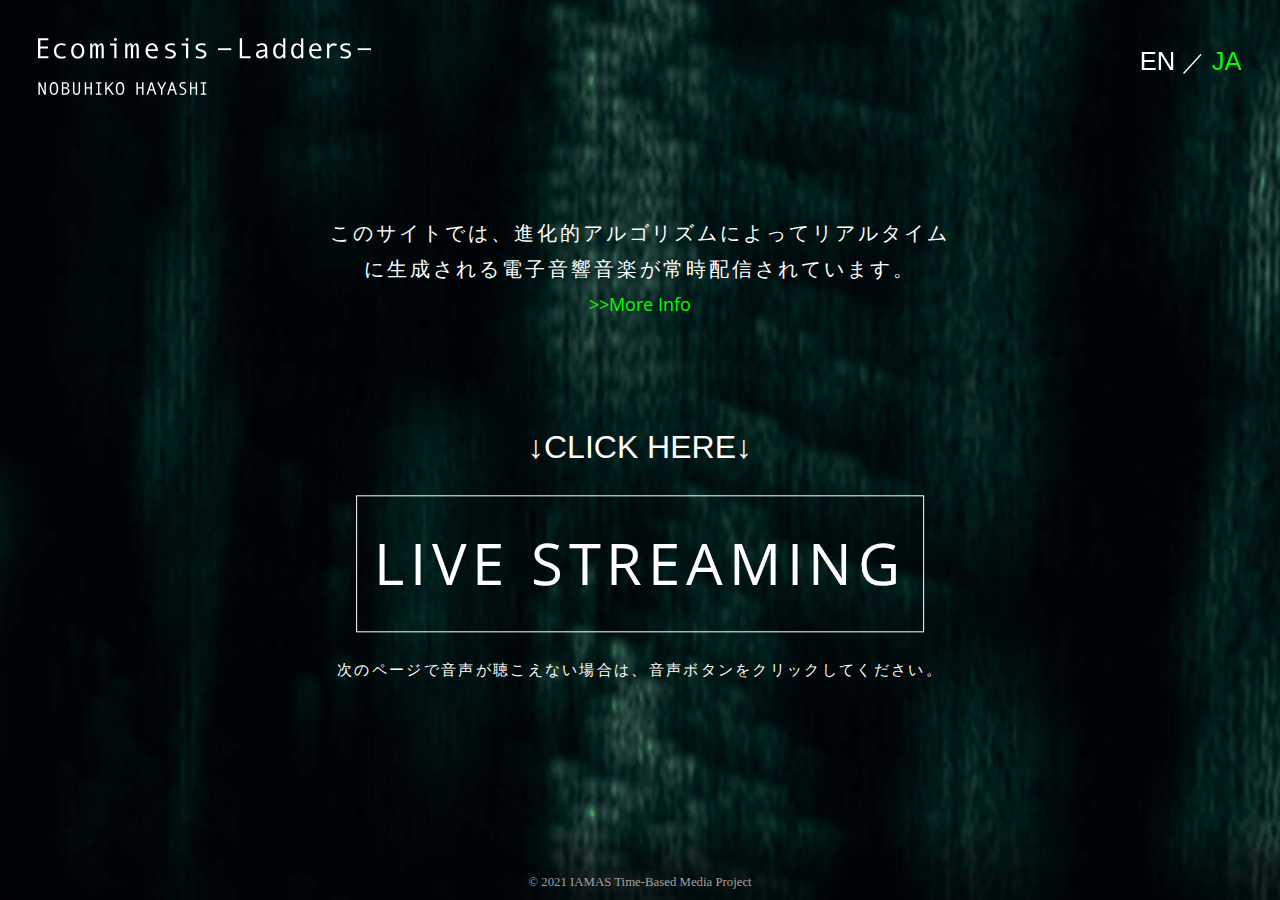
==== index_ja.html @ d25e6bfc "Add files via upload" ====
<!DOCTYPE html>
<html lang="ja">
<head>
    <meta charset="utf-8">
    <title>ecomimesis_ja</title>
    <link href="destyle_ind_j.css" rel="stylesheet" />
    <link href="style_ind_j.css" rel="stylesheet" />
    <!-- google font -->
    <link rel="preconnect" href="https://fonts.googleapis.com">
    <link rel="preconnect" href="https://fonts.gstatic.com" crossorigin>
    <link href="https://fonts.googleapis.com/css2?family=Open+Sans:wght@300&display=swap" rel="stylesheet">
    <link href="https://fonts.googleapis.com/css2?family=Open+Sans:wght@300&family=Shippori+Mincho:wght@500&display=swap" rel="stylesheet">     <!-- google font -->
    <meta name="description" content="このサイトでは、進化的アルゴリズムによってリアルタイムに生成される電子音響音楽が常時配信されています。" />
    <meta name="keywords" content="Ecomimesis Ladders エコミメシス 梯子 Hayashi Nobuhiko 林暢彦 はやしのぶひこ" />
    <meta name="viewport" content="widght=device-width">
            <title>Ecomimesis —Ladders— (Japanese)</title>
            <link href="reset.css" rel="stylesheet" type="text/css" />
</head>
    <link rel="icon" href="favicon.ico">
<body>
    <a href="index_ja.html" class="title">
        <img src="img/ecomimesis_titleLogo.svg" width="950"; style="min-width: 30vmax;width: 30vmax;height: auto;margin:1%;padding:2%;">
    </a>
  <div class="switch" style="text-align:right;">
    <a href="index.html">
      <nobr>
        EN
      </nobr>
    </a> 
      <nobr style="font-size:90%;">
        ／
      </nobr>
      <nobr style="color:#00ff00;">
        JA
      </nobr>
  </div>
    <div class="info">
        <p><span style="letter-spacing: 0.15em;">このサイトでは、進化的アルゴリズムによってリアルタイムに生成される電子音響音楽が常時配信されています。</span>
        <a href="info_ja.html"><span style="font-family: 'Open Sans', sans-serif;  
            font-size:90%; color:#00ff00; text-align: right;" class="moreInfo">>>More Info
        </span></a>
        </p>
    </div>
  
    <div class="buttonMaster">
      <nobr><p style="padding-top:2em;font-size:2em;">
        ↓CLICK HERE↓
      </p></nobr>
        <div class="btnEf">
        <div class="button">
            <nobr><a href="http://202.43.245.239/">LIVE STREAMING
          </a></nobr>
        </div>
        </div>
        <div class="buttonText">
            <p>次のページで音声が聴こえない場合は、音声ボタンをクリックしてください。
            </p>
        </div>
    </div>


    <div class="copy">
        <nobr><span style="font-family:'Times New Roman', 'Times'; font-size:100%;">&copy;</span> 2021 IAMAS Time-Based Media Project</nobr>
    </div>
</body>
</html>
---- destyle_ind_j.css ----
/*! destyle.css v2.0.2 | MIT License | https://github.com/nicolas-cusan/destyle.css */

/* Reset box-model and set borders */
/* ============================================ */

*,
::before,
::after {
  box-sizing: border-box;
  border-style: solid;
  border-width: 0;
}

/* Document */
/* ============================================ */

/**
 * 1. Correct the line height in all browsers.
 * 2. Prevent adjustments of font size after orientation changes in iOS.
 * 3. Remove gray overlay on links for iOS.
 */

html {
  line-height: 1.15; /* 1 */
  -webkit-text-size-adjust: 100%; /* 2 */
  -webkit-tap-highlight-color: transparent; /* 3*/
}

/* Sections */
/* ============================================ */

/**
 * Remove the margin in all browsers.
 */

body {
  margin: 0;
}

/**
 * Render the `main` element consistently in IE.
 */

main {
  display: block;
}

/* Vertical rhythm */
/* ============================================ */

p,
table,
blockquote,
address,
pre,
iframe,
form,
figure,
dl {
  margin: 0;
}

/* Headings */
/* ============================================ */

h1,
h2,
h3,
h4,
h5,
h6 {
  font-size: inherit;
  line-height: inherit;
  font-weight: inherit;
  margin: 0;
}

/* Lists (enumeration) */
/* ============================================ */

ul,
ol {
  margin: 0;
  padding: 0;
  list-style: none;
}

/* Lists (definition) */
/* ============================================ */

dt {
  font-weight: bold;
}

dd {
  margin-left: 0;
}

/* Grouping content */
/* ============================================ */

/**
 * 1. Add the correct box sizing in Firefox.
 * 2. Show the overflow in Edge and IE.
 */

hr {
  box-sizing: content-box; /* 1 */
  height: 0; /* 1 */
  overflow: visible; /* 2 */
  border-top-width: 1px;
  margin: 0;
  clear: both;
  color: inherit;
}

/**
 * 1. Correct the inheritance and scaling of font size in all browsers.
 * 2. Correct the odd `em` font sizing in all browsers.
 */

pre {
  font-family: monospace, monospace; /* 1 */
  font-size: inherit; /* 2 */
}

address {
  font-style: inherit;
}

/* Text-level semantics */
/* ============================================ */

/**
 * Remove the gray background on active links in IE 10.
 */

a {
  background-color: transparent;
  text-decoration: none;
  color: inherit;
}

/**
 * 1. Remove the bottom border in Chrome 57-
 * 2. Add the correct text decoration in Chrome, Edge, IE, Opera, and Safari.
 */

abbr[title] {
  text-decoration: underline; /* 2 */
  text-decoration: underline dotted; /* 2 */
}

/**
 * Add the correct font weight in Chrome, Edge, and Safari.
 */

b,
strong {
  font-weight: bolder;
}

/**
 * 1. Correct the inheritance and scaling of font size in all browsers.
 * 2. Correct the odd `em` font sizing in all browsers.
 */

code,
kbd,
samp {
  font-family: monospace, monospace; /* 1 */
  font-size: inherit; /* 2 */
}

/**
 * Add the correct font size in all browsers.
 */

small {
  font-size: 80%;
}

/**
 * Prevent `sub` and `sup` elements from affecting the line height in
 * all browsers.
 */

sub,
sup {
  font-size: 75%;
  line-height: 0;
  position: relative;
  vertical-align: baseline;
}

sub {
  bottom: -0.25em;
}

sup {
  top: -0.5em;
}

/* Embedded content */
/* ============================================ */

/**
 * Prevent vertical alignment issues.
 */

img,
embed,
object,
iframe {
  vertical-align: bottom;
}

/* Forms */
/* ============================================ */

/**
 * Reset form fields to make them styleable
 */

button,
input,
optgroup,
select,
textarea {
  -webkit-appearance: none;
  appearance: none;
  vertical-align: middle;
  color: inherit;
  font: inherit;
  background: transparent;
  padding: 0;
  margin: 0;
  outline: 0;
  border-radius: 0;
  text-align: inherit;
}

/**
 * Reset radio and checkbox appearance to preserve their look in iOS.
 */

[type="checkbox"] {
  -webkit-appearance: checkbox;
  appearance: checkbox;
}

[type="radio"] {
  -webkit-appearance: radio;
  appearance: radio;
}

/**
 * Show the overflow in IE.
 * 1. Show the overflow in Edge.
 */

button,
input {
  /* 1 */
  overflow: visible;
}

/**
 * Remove the inheritance of text transform in Edge, Firefox, and IE.
 * 1. Remove the inheritance of text transform in Firefox.
 */

button,
select {
  /* 1 */
  text-transform: none;
}

/**
 * Correct the inability to style clickable types in iOS and Safari.
 */

button,
[type="button"],
[type="reset"],
[type="submit"] {
  cursor: pointer;
  -webkit-appearance: none;
  appearance: none;
}

button[disabled],
[type="button"][disabled],
[type="reset"][disabled],
[type="submit"][disabled] {
  cursor: default;
}

/**
 * Remove the inner border and padding in Firefox.
 */

button::-moz-focus-inner,
[type="button"]::-moz-focus-inner,
[type="reset"]::-moz-focus-inner,
[type="submit"]::-moz-focus-inner {
  border-style: none;
  padding: 0;
}

/**
 * Restore the focus styles unset by the previous rule.
 */

button:-moz-focusring,
[type="button"]:-moz-focusring,
[type="reset"]:-moz-focusring,
[type="submit"]:-moz-focusring {
  outline: 1px dotted ButtonText;
}

/**
 * Remove arrow in IE10 & IE11
 */

select::-ms-expand {
  display: none;
}

/**
 * Remove padding
 */

option {
  padding: 0;
}

/**
 * Reset to invisible
 */

fieldset {
  margin: 0;
  padding: 0;
  min-width: 0;
}

/**
 * 1. Correct the text wrapping in Edge and IE.
 * 2. Correct the color inheritance from `fieldset` elements in IE.
 * 3. Remove the padding so developers are not caught out when they zero out
 *    `fieldset` elements in all browsers.
 */

legend {
  color: inherit; /* 2 */
  display: table; /* 1 */
  max-width: 100%; /* 1 */
  padding: 0; /* 3 */
  white-space: normal; /* 1 */
}

/**
 * Add the correct vertical alignment in Chrome, Firefox, and Opera.
 */

progress {
  vertical-align: baseline;
}

/**
 * Remove the default vertical scrollbar in IE 10+.
 */

textarea {
  overflow: auto;
}

/**
 * Correct the cursor style of increment and decrement buttons in Chrome.
 */

[type="number"]::-webkit-inner-spin-button,
[type="number"]::-webkit-outer-spin-button {
  height: auto;
}

/**
 * 1. Correct the outline style in Safari.
 */

[type="search"] {
  outline-offset: -2px; /* 1 */
}

/**
 * Remove the inner padding in Chrome and Safari on macOS.
 */

[type="search"]::-webkit-search-decoration {
  -webkit-appearance: none;
}

/**
 * 1. Correct the inability to style clickable types in iOS and Safari.
 * 2. Change font properties to `inherit` in Safari.
 */

::-webkit-file-upload-button {
  -webkit-appearance: button; /* 1 */
  font: inherit; /* 2 */
}

/**
 * Clickable labels
 */

label[for] {
  cursor: pointer;
}

/* Interactive */
/* ============================================ */

/*
 * Add the correct display in Edge, IE 10+, and Firefox.
 */

details {
  display: block;
}

/*
 * Add the correct display in all browsers.
 */

summary {
  display: list-item;
}

/*
 * Remove outline for editable content.
 */

[contenteditable] {
  outline: none;
}

/* Table */
/* ============================================ */

table {
  border-collapse: collapse;
  border-spacing: 0;
}

caption {
  text-align: left;
}

td,
th {
  vertical-align: top;
  padding: 0;
}

th {
  text-align: left;
  font-weight: bold;
}

/* Misc */
/* ============================================ */

/**
 * Add the correct display in IE 10+.
 */

template {
  display: none;
}

/**
 * Add the correct display in IE 10.
 */

[hidden] {
  display: none;
}
---- style_ind_j.css ----
@charset "UTF-8";
@import url("destyle.css");

html {
    color: #fff;
}

body {
    font-family: "Noto Sans JP", sans-serif;
    background-color: #000; /* 背景色 */
    background-image: url(img/ecomimesis_home_black.jpg); /* 画像 */
    background-size: cover; /* 全画面 */
    background-attachment: fixed; /* 固定 */
    background-position: center center; /* 縦横中央 */
}


.switch {
    font-size:2vmax;
    position: fixed;
    z-index: 1;
    top: 1%;
    right: 0px;
    padding: 1%;
    margin: 2%;
}

.info {
    font-family: 'Shippori Mincho B1', serif;
    font-size: 1.55vmax;
    text-align:center; 
    line-height: 1.8em;
    position: absolute;
    top: 30%;
    left: 50%;
    transform: translateY(-50%) translateX(-50%); /* 要素の大きさの半分の距離を左、上方向に移動する */
    -webkit-transform: translateY(-50%) translateX(-50%);
}

.moreInfo{

    position: relative;
    display: inline-block;
    text-decoration: none;

}
.moreInfo::after {
    position: absolute;
    bottom: 6px;
    left: 0;
    content: '';
    width: 100%;
    height: 1px;
    background: #00ff00;
    transform: scale(0, 1);
    transform-origin: right top;
    transition: transform .3s;
  }

.moreInfo:hover::after {
    transform-origin: left top;
    transform: scale(1, 1);
  }

.clickInfo{
    display: inline-block;
    position: absolute;
    top: 38%;
    left: 50%;
    transform: translateY(-50%) translateX(-50%); /* 要素の大きさの半分の距離を左、上方向に移動する */
    -webkit-transform: translateY(-50%) translateX(-50%);
    text-align: center;
}

.buttonMaster{
    display: inline-block;
    position: absolute;
    top: 58%;
    left: 50%;
    transform: translateY(-50%) translateX(-50%); /* 要素の大きさの半分の距離を左、上方向に移動する */
    -webkit-transform: translateY(-50%) translateX(-50%);
    text-align: center;
}


.button {
    text-decoration: none;
    font-family: 'Open Sans', sans-serif;  
    font-size: 4.5vmax;
    letter-spacing:0.1em;
    border: 1.25px solid #ffffff;
    padding: 0.6em 0.3em;
    margin: 0.5em;
}

.buttonText {
    font-family: 'Open Sans', sans-serif;  
    font-size: 1.2vw;
    letter-spacing:0.15em;
}
 
.btnEf :hover{
    -webkit-transition: all 0.3s ease;
    -moz-transition: all 0.3s ease;
    -o-transition: all 0.3s ease;
    transition: all  0.3s ease;
    transform: scale(1.02, 1.02);
    color: #00ff00;
    border-color:#00ff00;
}


.copy {
    font-family:'Times New Roman', 'Times';
    color: #a1a1a1; 
    font-size: 1.0vmax;
    position: absolute;
    top: 98%;
    left: 50%;
    transform: translateY(-50%) translateX(-50%); /* 要素の大きさの半分の距離を左、上方向に移動する */
    -webkit-transform: translateY(-50%) translateX(-50%);
}
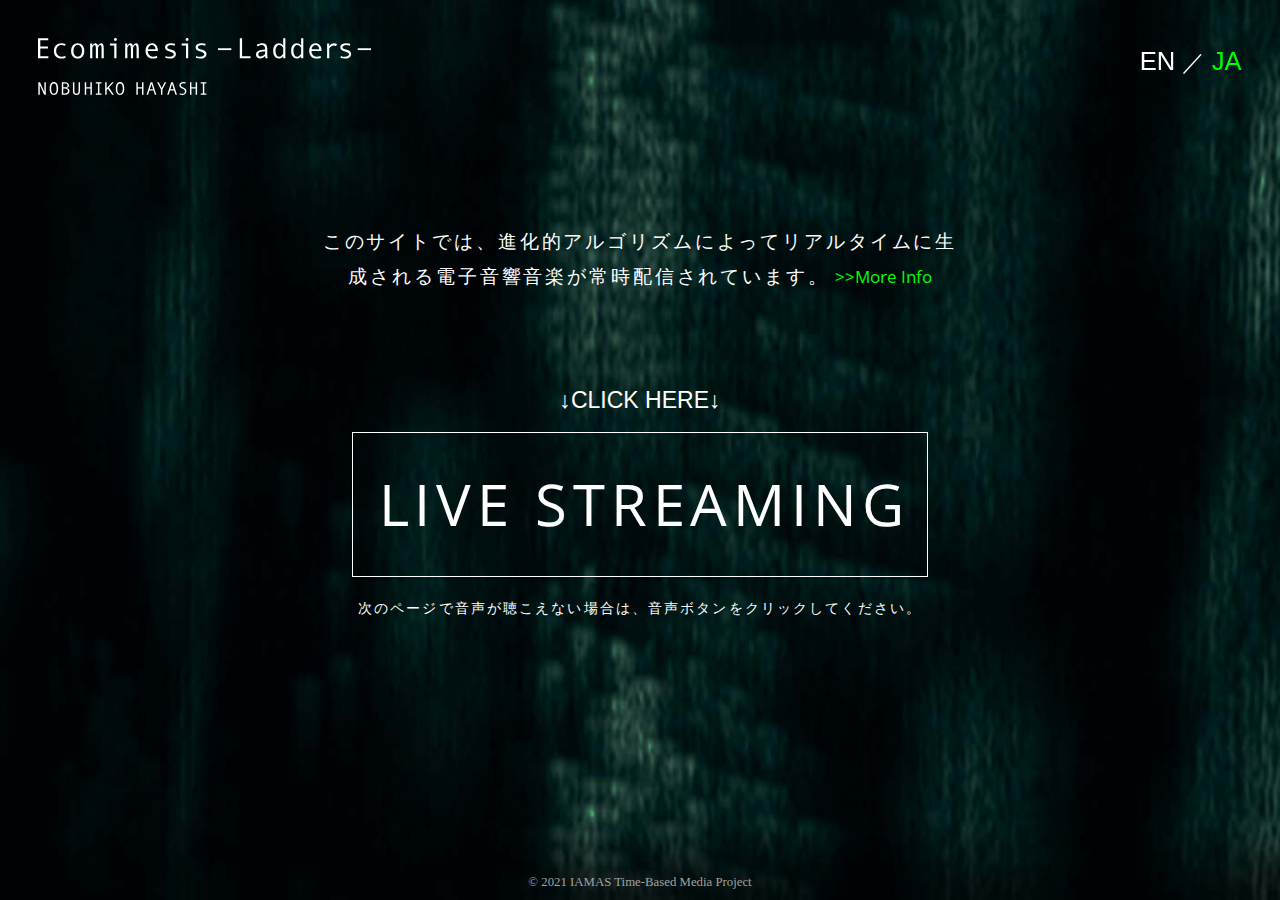
==== commit 2f94cc70: "Add files via upload" ====
--- a/index_ja.html
+++ b/index_ja.html
@@ -3,66 +3,70 @@
 <head>
     <meta charset="utf-8">
     <title>ecomimesis_ja</title>
-    <link href="destyle_ind_j.css" rel="stylesheet" />
-    <link href="style_ind_j.css" rel="stylesheet" />
+    <link href="destyle.css" rel="stylesheet" />
+    <link href="style_ind_ja.css" rel="stylesheet" />
     <!-- google font -->
     <link rel="preconnect" href="https://fonts.googleapis.com">
     <link rel="preconnect" href="https://fonts.gstatic.com" crossorigin>
     <link href="https://fonts.googleapis.com/css2?family=Open+Sans:wght@300&display=swap" rel="stylesheet">
-    <link href="https://fonts.googleapis.com/css2?family=Open+Sans:wght@300&family=Shippori+Mincho:wght@500&display=swap" rel="stylesheet">     <!-- google font -->
+    <link href="https://fonts.googleapis.com/css2?family=Open+Sans:wght@300&family=Shippori+Mincho:wght@500&display=swap" rel="stylesheet">
+    <!-- google font -->
     <meta name="description" content="このサイトでは、進化的アルゴリズムによってリアルタイムに生成される電子音響音楽が常時配信されています。" />
-    <meta name="keywords" content="Ecomimesis Ladders エコミメシス 梯子 Hayashi Nobuhiko 林暢彦 はやしのぶひこ" />
-    <meta name="viewport" content="widght=device-width">
-            <title>Ecomimesis —Ladders— (Japanese)</title>
-            <link href="reset.css" rel="stylesheet" type="text/css" />
+    <meta name="keywords" content="Ecomimesis, Ladders, music, エコミメシス, 梯子, Hayashi Nobuhiko, 林暢彦, はやしのぶひこ" />
+    <meta name="viewport" content="widght=360">
+        <title>エコミメシス —梯子—</title>
 </head>
     <link rel="icon" href="favicon.ico">
 <body>
-    <a href="index_ja.html" class="title">
-        <img src="img/ecomimesis_titleLogo.svg" width="950"; style="min-width: 30vmax;width: 30vmax;height: auto;margin:1%;padding:2%;">
-    </a>
-  <div class="switch" style="text-align:right;">
-    <a href="index.html">
-      <nobr>
-        EN
-      </nobr>
-    </a> 
-      <nobr style="font-size:90%;">
-        ／
-      </nobr>
-      <nobr style="color:#00ff00;">
-        JA
-      </nobr>
+    <div class="parent">
+      <div class="child child1">
+        <div class="grandchild grandchild1-1">
+          <a href="index_ja.html">
+          <img src="img/ecomimesis_titleLogo.svg">
+          </a>
+        </div>
+        <div class="grandchild grandchild1-2">
+            <a href="index.html">
+              <nobr>
+                EN
+              </nobr>
+            </a> 
+              <nobr style="font-size:90%;">
+                ／
+              </nobr>
+              <nobr style="color:#00ff00;">
+                JA
+              </nobr>
+        </div>
+      </div>
+      <div class="child child2">
+        <p><span style="letter-spacing: 0.15em;">このサイトでは、進化的アルゴリズムによってリアルタイムに生成される電子音響音楽が常時配信されています。</span>
+          <a href="info_ja.html"><span style="font-family: 'Open Sans', sans-serif;  
+              font-size:90%; color:#00ff00; text-align: right;" class="moreInfo">>>More Info
+          </span></a>
+        </p>
+      </div>
+      <div class="child child3">      
+        <nobr><p>
+        ↓CLICK HERE↓
+        </p></nobr>
+      </div>
+      <div class="child child4">
+        <div class="btnEf">
+          <div class="btn">
+          <nobr><a href="http://202.43.245.239/">
+            LIVE STREAMING
+          </a></nobr>
+          </div>
+        </div>  
+      </div>
+      <div class="child child5">
+        <p>次のページで音声が聴こえない場合は、音声ボタンをクリックしてください。
+        </p>
+      </div>  
+    </div>
+    <div class="copy">
+      <nobr><span style="font-family:'Times New Roman', 'Times'; font-size:100%;">&copy;</span> 2021 IAMAS Time-Based Media Project</nobr>
   </div>
-    <div class="info">
-        <p><span style="letter-spacing: 0.15em;">このサイトでは、進化的アルゴリズムによってリアルタイムに生成される電子音響音楽が常時配信されています。</span>
-        <a href="info_ja.html"><span style="font-family: 'Open Sans', sans-serif;  
-            font-size:90%; color:#00ff00; text-align: right;" class="moreInfo">>>More Info
-        </span></a>
-        </p>
-    </div>
-  
-    <div class="buttonMaster">
-      <nobr><p style="padding-top:2em;font-size:2em;">
-        ↓CLICK HERE↓
-      </p></nobr>
-        <div class="btnEf">
-        <div class="button">
-            <nobr><a href="http://202.43.245.239/">LIVE STREAMING
-          </a></nobr>
-        </div>
-        </div>
-        <div class="buttonText">
-            <p>次のページで音声が聴こえない場合は、音声ボタンをクリックしてください。
-            </p>
-        </div>
-    </div>
-
-
-    <div class="copy">
-        <nobr><span style="font-family:'Times New Roman', 'Times'; font-size:100%;">&copy;</span> 2021 IAMAS Time-Based Media Project</nobr>
-    </div>
 </body>
 </html>
-    
-    
--- a/destyle.css
+++ b/destyle.css
@@ -0,0 +1,489 @@
+/*! destyle.css v2.0.2 | MIT License | https://github.com/nicolas-cusan/destyle.css */
+
+/* Reset box-model and set borders */
+/* ============================================ */
+
+*,
+::before,
+::after {
+  box-sizing: border-box;
+  border-style: solid;
+  border-width: 0;
+}
+
+/* Document */
+/* ============================================ */
+
+/**
+ * 1. Correct the line height in all browsers.
+ * 2. Prevent adjustments of font size after orientation changes in iOS.
+ * 3. Remove gray overlay on links for iOS.
+ */
+
+html {
+  line-height: 1.15; /* 1 */
+  -webkit-text-size-adjust: 100%; /* 2 */
+  -webkit-tap-highlight-color: transparent; /* 3*/
+}
+
+/* Sections */
+/* ============================================ */
+
+/**
+ * Remove the margin in all browsers.
+ */
+
+body {
+  margin: 0;
+}
+
+/**
+ * Render the `main` element consistently in IE.
+ */
+
+main {
+  display: block;
+}
+
+/* Vertical rhythm */
+/* ============================================ */
+
+p,
+table,
+blockquote,
+address,
+pre,
+iframe,
+form,
+figure,
+dl {
+  margin: 0;
+}
+
+/* Headings */
+/* ============================================ */
+
+h1,
+h2,
+h3,
+h4,
+h5,
+h6 {
+  font-size: inherit;
+  line-height: inherit;
+  font-weight: inherit;
+  margin: 0;
+}
+
+/* Lists (enumeration) */
+/* ============================================ */
+
+ul,
+ol {
+  margin: 0;
+  padding: 0;
+  list-style: none;
+}
+
+/* Lists (definition) */
+/* ============================================ */
+
+dt {
+  font-weight: bold;
+}
+
+dd {
+  margin-left: 0;
+}
+
+/* Grouping content */
+/* ============================================ */
+
+/**
+ * 1. Add the correct box sizing in Firefox.
+ * 2. Show the overflow in Edge and IE.
+ */
+
+hr {
+  box-sizing: content-box; /* 1 */
+  height: 0; /* 1 */
+  overflow: visible; /* 2 */
+  border-top-width: 1px;
+  margin: 0;
+  clear: both;
+  color: inherit;
+}
+
+/**
+ * 1. Correct the inheritance and scaling of font size in all browsers.
+ * 2. Correct the odd `em` font sizing in all browsers.
+ */
+
+pre {
+  font-family: monospace, monospace; /* 1 */
+  font-size: inherit; /* 2 */
+}
+
+address {
+  font-style: inherit;
+}
+
+/* Text-level semantics */
+/* ============================================ */
+
+/**
+ * Remove the gray background on active links in IE 10.
+ */
+
+a {
+  background-color: transparent;
+  text-decoration: none;
+  color: inherit;
+}
+
+/**
+ * 1. Remove the bottom border in Chrome 57-
+ * 2. Add the correct text decoration in Chrome, Edge, IE, Opera, and Safari.
+ */
+
+abbr[title] {
+  text-decoration: underline; /* 2 */
+  text-decoration: underline dotted; /* 2 */
+}
+
+/**
+ * Add the correct font weight in Chrome, Edge, and Safari.
+ */
+
+b,
+strong {
+  font-weight: bolder;
+}
+
+/**
+ * 1. Correct the inheritance and scaling of font size in all browsers.
+ * 2. Correct the odd `em` font sizing in all browsers.
+ */
+
+code,
+kbd,
+samp {
+  font-family: monospace, monospace; /* 1 */
+  font-size: inherit; /* 2 */
+}
+
+/**
+ * Add the correct font size in all browsers.
+ */
+
+small {
+  font-size: 80%;
+}
+
+/**
+ * Prevent `sub` and `sup` elements from affecting the line height in
+ * all browsers.
+ */
+
+sub,
+sup {
+  font-size: 75%;
+  line-height: 0;
+  position: relative;
+  vertical-align: baseline;
+}
+
+sub {
+  bottom: -0.25em;
+}
+
+sup {
+  top: -0.5em;
+}
+
+/* Embedded content */
+/* ============================================ */
+
+/**
+ * Prevent vertical alignment issues.
+ */
+
+img,
+embed,
+object,
+iframe {
+  vertical-align: bottom;
+}
+
+/* Forms */
+/* ============================================ */
+
+/**
+ * Reset form fields to make them styleable
+ */
+
+button,
+input,
+optgroup,
+select,
+textarea {
+  -webkit-appearance: none;
+  appearance: none;
+  vertical-align: middle;
+  color: inherit;
+  font: inherit;
+  background: transparent;
+  padding: 0;
+  margin: 0;
+  outline: 0;
+  border-radius: 0;
+  text-align: inherit;
+}
+
+/**
+ * Reset radio and checkbox appearance to preserve their look in iOS.
+ */
+
+[type="checkbox"] {
+  -webkit-appearance: checkbox;
+  appearance: checkbox;
+}
+
+[type="radio"] {
+  -webkit-appearance: radio;
+  appearance: radio;
+}
+
+/**
+ * Show the overflow in IE.
+ * 1. Show the overflow in Edge.
+ */
+
+button,
+input {
+  /* 1 */
+  overflow: visible;
+}
+
+/**
+ * Remove the inheritance of text transform in Edge, Firefox, and IE.
+ * 1. Remove the inheritance of text transform in Firefox.
+ */
+
+button,
+select {
+  /* 1 */
+  text-transform: none;
+}
+
+/**
+ * Correct the inability to style clickable types in iOS and Safari.
+ */
+
+button,
+[type="button"],
+[type="reset"],
+[type="submit"] {
+  cursor: pointer;
+  -webkit-appearance: none;
+  appearance: none;
+}
+
+button[disabled],
+[type="button"][disabled],
+[type="reset"][disabled],
+[type="submit"][disabled] {
+  cursor: default;
+}
+
+/**
+ * Remove the inner border and padding in Firefox.
+ */
+
+button::-moz-focus-inner,
+[type="button"]::-moz-focus-inner,
+[type="reset"]::-moz-focus-inner,
+[type="submit"]::-moz-focus-inner {
+  border-style: none;
+  padding: 0;
+}
+
+/**
+ * Restore the focus styles unset by the previous rule.
+ */
+
+button:-moz-focusring,
+[type="button"]:-moz-focusring,
+[type="reset"]:-moz-focusring,
+[type="submit"]:-moz-focusring {
+  outline: 1px dotted ButtonText;
+}
+
+/**
+ * Remove arrow in IE10 & IE11
+ */
+
+select::-ms-expand {
+  display: none;
+}
+
+/**
+ * Remove padding
+ */
+
+option {
+  padding: 0;
+}
+
+/**
+ * Reset to invisible
+ */
+
+fieldset {
+  margin: 0;
+  padding: 0;
+  min-width: 0;
+}
+
+/**
+ * 1. Correct the text wrapping in Edge and IE.
+ * 2. Correct the color inheritance from `fieldset` elements in IE.
+ * 3. Remove the padding so developers are not caught out when they zero out
+ *    `fieldset` elements in all browsers.
+ */
+
+legend {
+  color: inherit; /* 2 */
+  display: table; /* 1 */
+  max-width: 100%; /* 1 */
+  padding: 0; /* 3 */
+  white-space: normal; /* 1 */
+}
+
+/**
+ * Add the correct vertical alignment in Chrome, Firefox, and Opera.
+ */
+
+progress {
+  vertical-align: baseline;
+}
+
+/**
+ * Remove the default vertical scrollbar in IE 10+.
+ */
+
+textarea {
+  overflow: auto;
+}
+
+/**
+ * Correct the cursor style of increment and decrement buttons in Chrome.
+ */
+
+[type="number"]::-webkit-inner-spin-button,
+[type="number"]::-webkit-outer-spin-button {
+  height: auto;
+}
+
+/**
+ * 1. Correct the outline style in Safari.
+ */
+
+[type="search"] {
+  outline-offset: -2px; /* 1 */
+}
+
+/**
+ * Remove the inner padding in Chrome and Safari on macOS.
+ */
+
+[type="search"]::-webkit-search-decoration {
+  -webkit-appearance: none;
+}
+
+/**
+ * 1. Correct the inability to style clickable types in iOS and Safari.
+ * 2. Change font properties to `inherit` in Safari.
+ */
+
+::-webkit-file-upload-button {
+  -webkit-appearance: button; /* 1 */
+  font: inherit; /* 2 */
+}
+
+/**
+ * Clickable labels
+ */
+
+label[for] {
+  cursor: pointer;
+}
+
+/* Interactive */
+/* ============================================ */
+
+/*
+ * Add the correct display in Edge, IE 10+, and Firefox.
+ */
+
+details {
+  display: block;
+}
+
+/*
+ * Add the correct display in all browsers.
+ */
+
+summary {
+  display: list-item;
+}
+
+/*
+ * Remove outline for editable content.
+ */
+
+[contenteditable] {
+  outline: none;
+}
+
+/* Table */
+/* ============================================ */
+
+table {
+  border-collapse: collapse;
+  border-spacing: 0;
+}
+
+caption {
+  text-align: left;
+}
+
+td,
+th {
+  vertical-align: top;
+  padding: 0;
+}
+
+th {
+  text-align: left;
+  font-weight: bold;
+}
+
+/* Misc */
+/* ============================================ */
+
+/**
+ * Add the correct display in IE 10+.
+ */
+
+template {
+  display: none;
+}
+
+/**
+ * Add the correct display in IE 10.
+ */
+
+[hidden] {
+  display: none;
+}
--- a/style_ind_ja.css
+++ b/style_ind_ja.css
@@ -0,0 +1,130 @@
+@charset "UTF-8";
+@import url("destyle.css");
+
+html {
+    color: #fff;
+}
+body {
+    font-family: "Noto Sans JP", sans-serif;
+    background-color: #000; /* 背景色 */
+    background-image: url(img/ecomimesis_home_black.jpg); /* 画像 */
+    background-size: cover; /* 全画面 */
+    background-attachment: fixed; /* 固定 */
+    background-position: center center; /* 縦横中央 */
+}
+.parent{
+    /* background-color: #ccc; */
+    display: flex;
+    flex-direction: column;
+    align-items: center;
+}
+.child{
+    width:100vw;
+}
+.child1{
+    /* background-color: red; */
+    position:relative;
+	height:15vh;
+}
+.child2{
+    /* background-color: blue; */
+    width:50vw;
+    height:13vh;
+    margin-top: 10vh;
+    top:5%;
+    font-family: 'Shippori Mincho B1', serif;
+    font-size: 1.5vmax;
+    text-align:center; 
+    line-height: 1.8em;
+}
+.child3{
+    /* background-color: green; */
+    /* height:4vh; */
+    font-size:1.8vmax;
+    text-align:center; 
+    margin-top: 5vh;
+}
+.child4{
+    /* background-color: purple; */
+    width:45vw;
+    /* height:17vh; */
+    margin-top: 2vh;
+    text-align:center;
+}
+.child5{
+    /* background-color: green; */
+    width:45vw;
+    /* height:17vh; */
+    margin-top: 2vh;
+    font-family: 'Open Sans', sans-serif;  
+    font-size: 1.1vmax;
+    letter-spacing:0.15em;
+    text-align:center;
+    line-height: 1.8em;
+}
+.grandchild1-1{
+    position:absolute;
+
+    min-width: 30vmax;
+    width: 30vmax;
+    margin:1%;
+    padding:2%;
+}
+.grandchild1-2{
+    text-align:right;
+    font-size:2vmax;
+    position: fixed;
+    z-index: 1;
+    top: 1%;
+    right: 0px;
+    padding: 1%;
+    margin: 2%;
+}
+.btn{
+    text-decoration: none;
+    font-family: 'Open Sans', sans-serif;  
+    font-size: 4.5vw;
+    letter-spacing:0.1em;
+    border: 1.25px solid #ffffff;
+    padding: 3vw 2vw;
+}
+.btnEf :hover{
+    -webkit-transition: all 0.3s ease;
+    -moz-transition: all 0.3s ease;
+    -o-transition: all 0.3s ease;
+    transition: all  0.3s ease;
+    transform: scale(1.02, 1.02);
+    color: #00ff00;
+    border-color:#00ff00;
+}
+.moreInfo{
+    position: relative;
+    display: inline-block;
+    text-decoration: none;
+}
+.moreInfo::after {
+    position: absolute;
+    bottom: 6px;
+    left: 0;
+    content: '';
+    width: 100%;
+    height: 1px;
+    background: #00ff00;
+    transform: scale(0, 1);
+    transform-origin: right top;
+    transition: transform .3s;
+}
+.moreInfo:hover::after {
+    transform-origin: left top;
+    transform: scale(1, 1);
+}
+.copy {
+    font-family:'Times New Roman', 'Times';
+    color: #a1a1a1; 
+    font-size: 1.0vmax;
+    position: absolute;
+    top: 98%;
+    left: 50%;
+    transform: translateY(-50%) translateX(-50%); /* 要素の大きさの半分の距離を左、上方向に移動する */
+    -webkit-transform: translateY(-50%) translateX(-50%);
+}
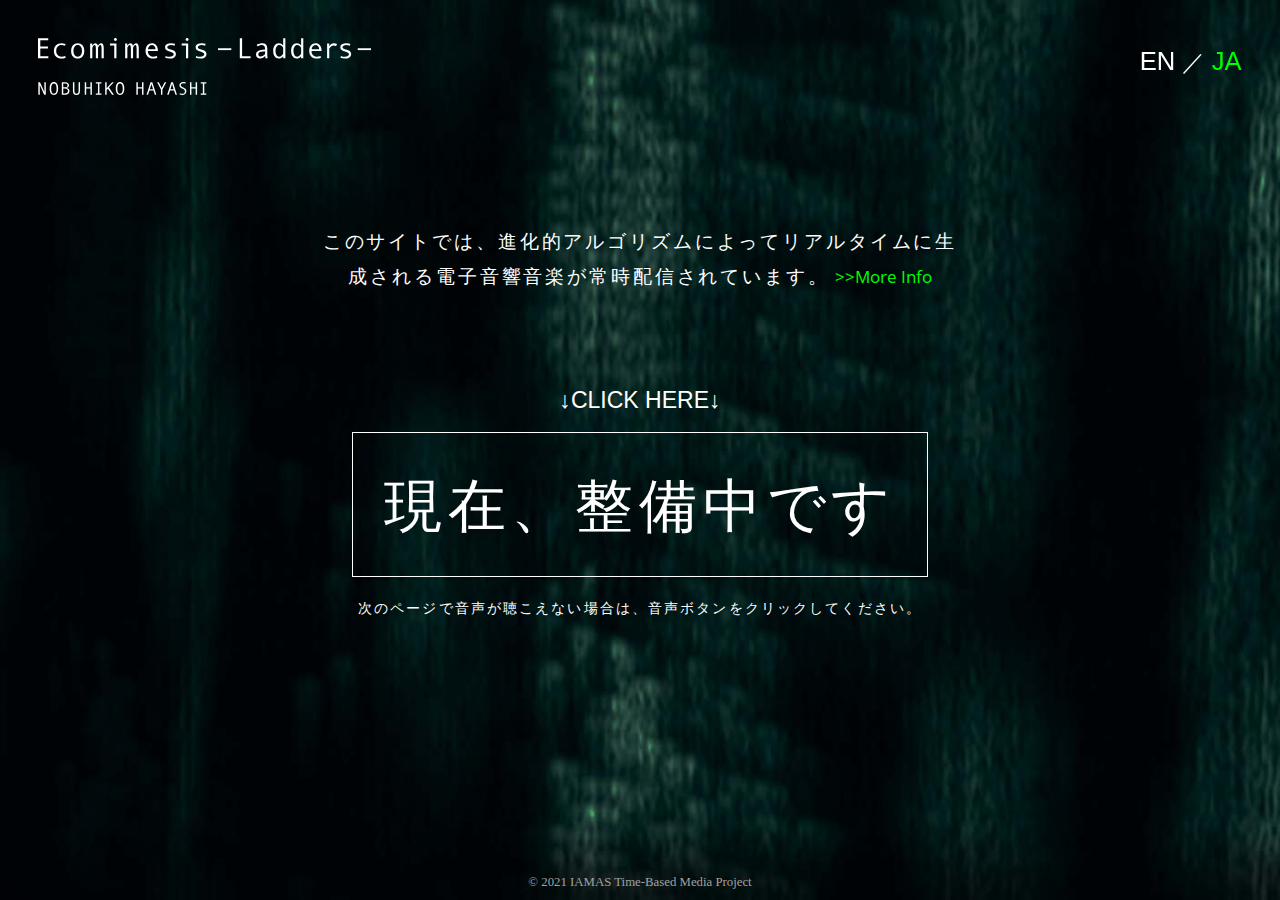
==== commit aa521921: "Update index_ja.html" ====
--- a/index_ja.html
+++ b/index_ja.html
@@ -2,7 +2,7 @@
 <html lang="ja">
 <head>
     <meta charset="utf-8">
-    <title>ecomimesis_ja</title>
+    <title>エコミメシス —梯子—</title>
     <link href="destyle.css" rel="stylesheet" />
     <link href="style_ind_ja.css" rel="stylesheet" />
     <!-- google font -->
@@ -11,10 +11,10 @@
     <link href="https://fonts.googleapis.com/css2?family=Open+Sans:wght@300&display=swap" rel="stylesheet">
     <link href="https://fonts.googleapis.com/css2?family=Open+Sans:wght@300&family=Shippori+Mincho:wght@500&display=swap" rel="stylesheet">
     <!-- google font -->
-    <meta name="description" content="このサイトでは、進化的アルゴリズムによってリアルタイムに生成される電子音響音楽が常時配信されています。" />
+    <meta name="description" content="林暢彦《エコミメシス —梯子—》このサイトでは、進化的アルゴリズムによってリアルタイムに生成される電子音響音楽が常時配信されています。" />
     <meta name="keywords" content="Ecomimesis, Ladders, music, エコミメシス, 梯子, Hayashi Nobuhiko, 林暢彦, はやしのぶひこ" />
     <meta name="viewport" content="widght=360">
-        <title>エコミメシス —梯子—</title>
+    
 </head>
     <link rel="icon" href="favicon.ico">
 <body>
@@ -54,9 +54,10 @@
       <div class="child child4">
         <div class="btnEf">
           <div class="btn">
-          <nobr><a href="http://202.43.245.239/">
+          <nobr><!--<a href="http://202.43.245.239/">
             LIVE STREAMING
-          </a></nobr>
+          </a>--></nobr>
+              現在、整備中です
           </div>
         </div>  
       </div>
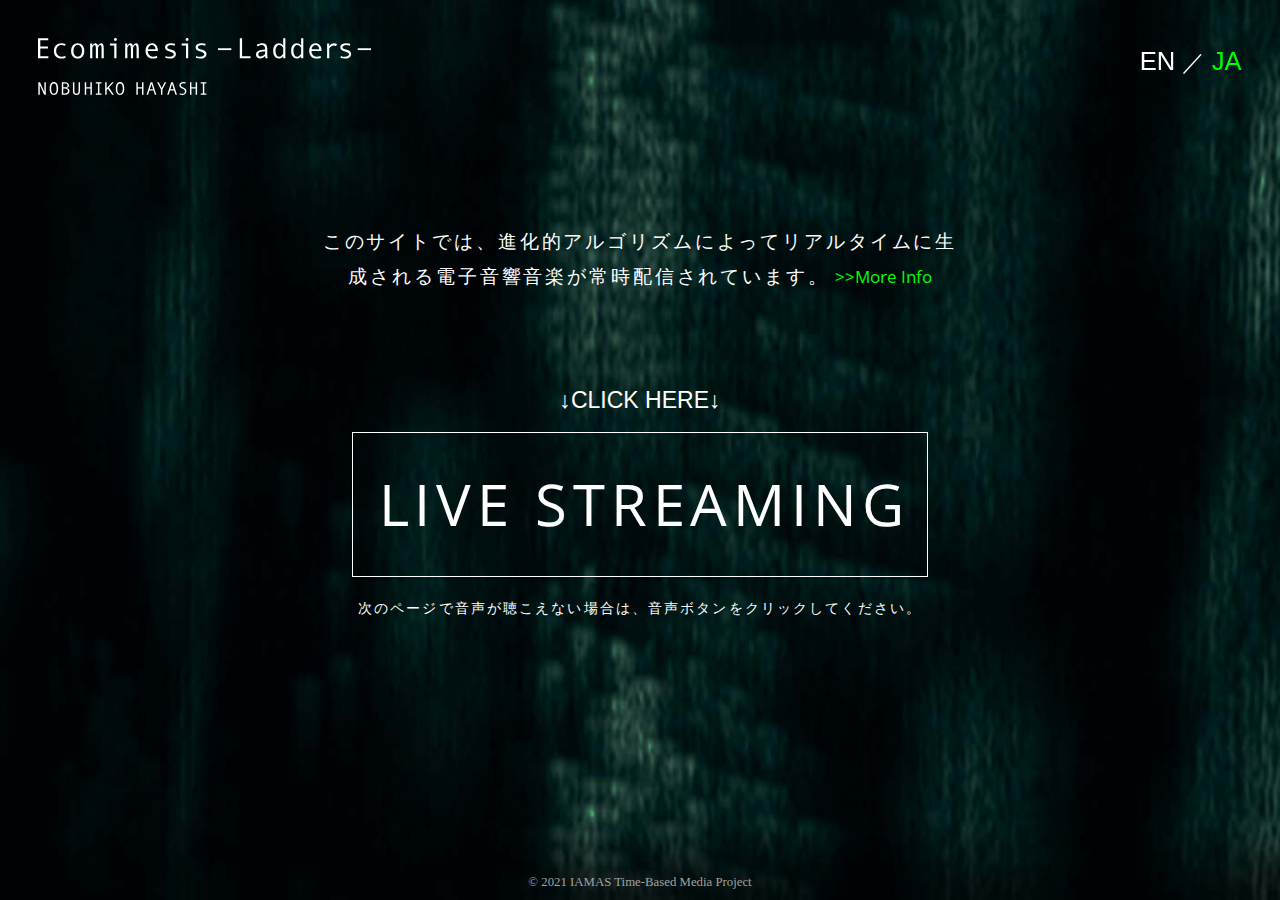
==== commit b6f72d20: "Update index_ja.html" ====
--- a/index_ja.html
+++ b/index_ja.html
@@ -54,10 +54,10 @@
       <div class="child child4">
         <div class="btnEf">
           <div class="btn">
-          <nobr><!--<a href="http://202.43.245.239/">
+          <nobr><a href="http://202.43.245.239/">
             LIVE STREAMING
-          </a>--></nobr>
-              現在、整備中です
+          </a></nobr>
+              <!--現在、整備中です-->
           </div>
         </div>  
       </div>
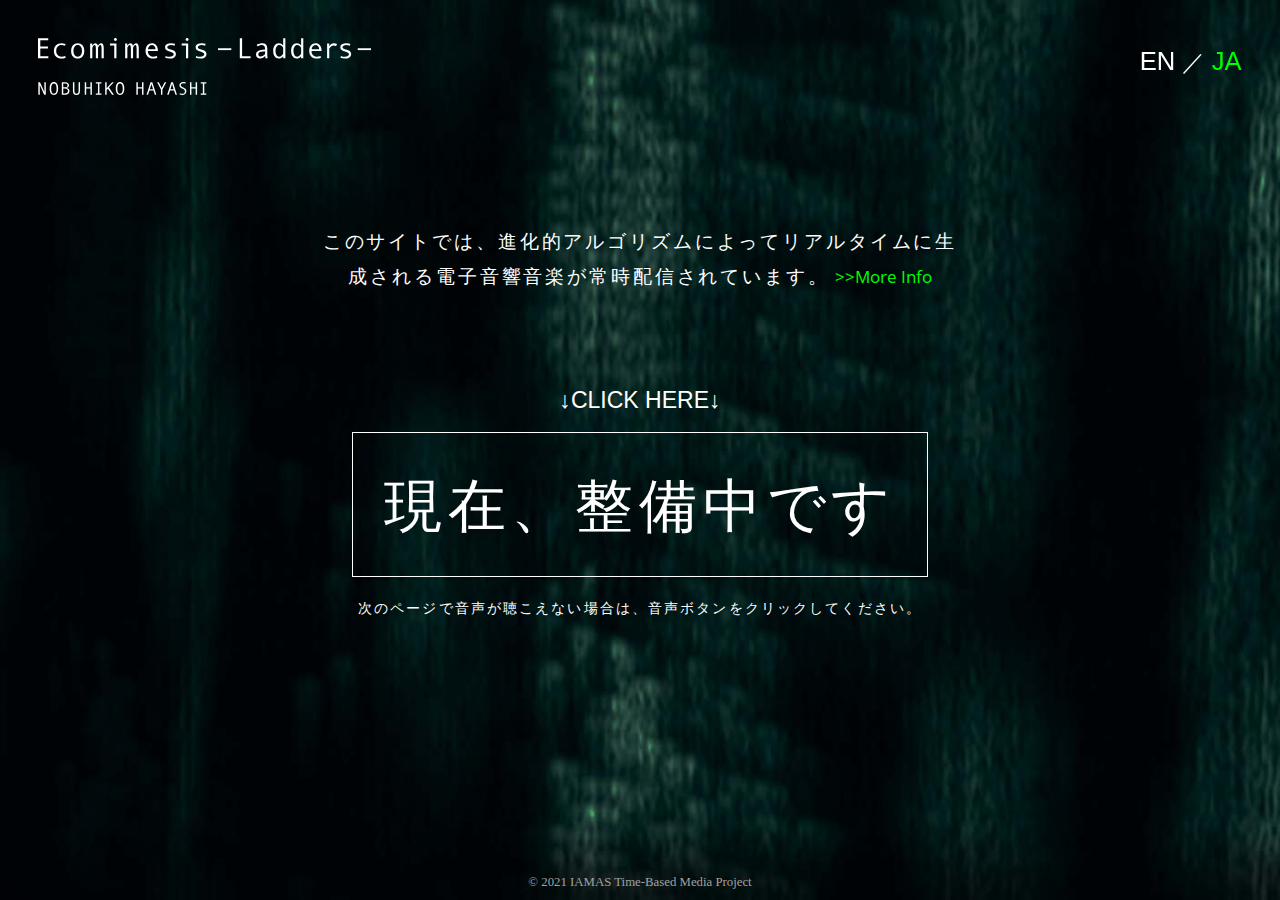
==== commit 3c293cd8: "Update index_ja.html" ====
--- a/index_ja.html
+++ b/index_ja.html
@@ -54,10 +54,10 @@
       <div class="child child4">
         <div class="btnEf">
           <div class="btn">
-          <nobr><a href="http://202.43.245.239/">
+          <nobr><!--<a href="http://202.43.245.239/">
             LIVE STREAMING
-          </a></nobr>
-              <!--現在、整備中です-->
+          </a>--></nobr>
+              現在、整備中です
           </div>
         </div>  
       </div>
